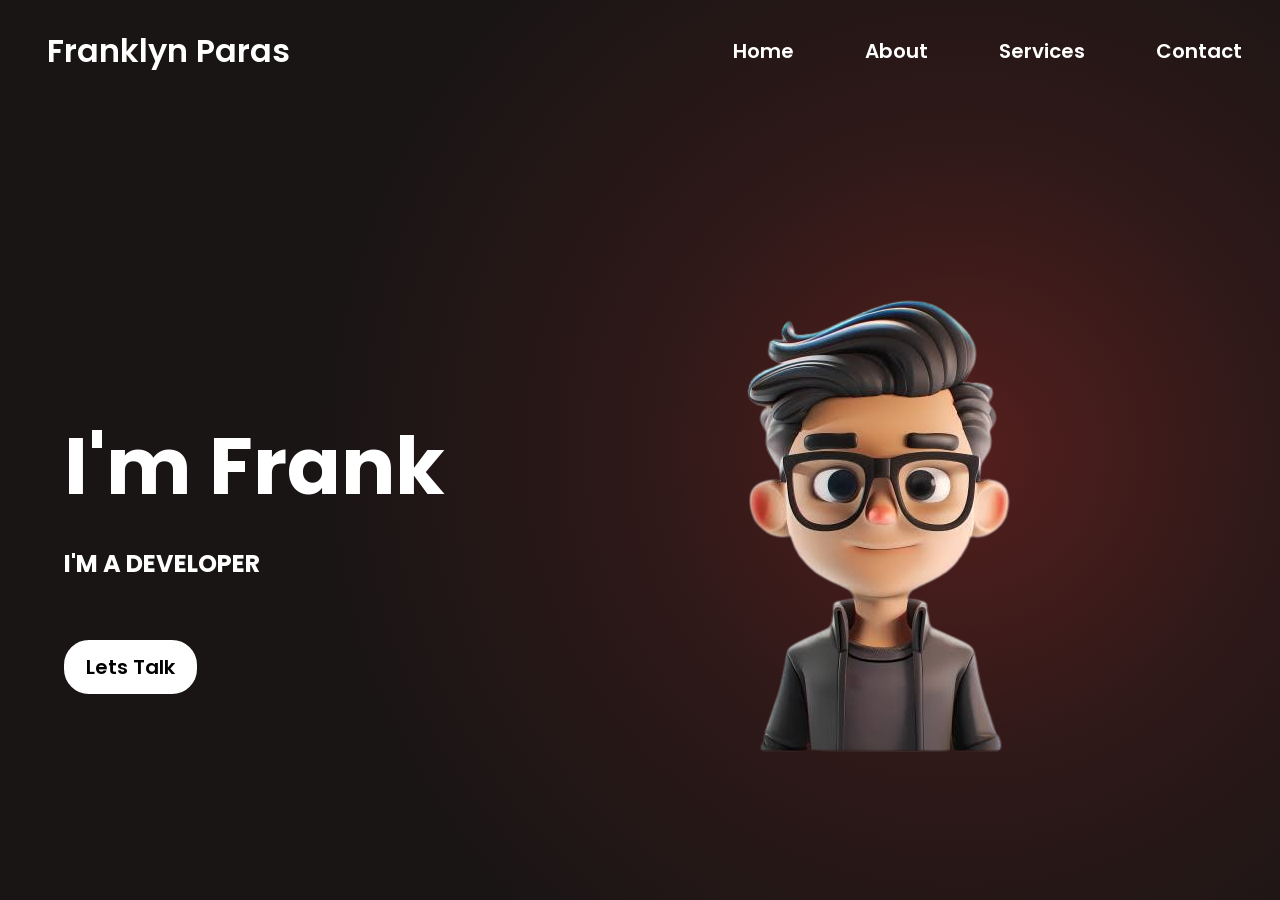
==== day-01-html/index.html @ bf3b4911 "first commit" ====
<!DOCTYPE html>
<html>
<head>

  <meta charset="UTF-8">
  <meta name="viewport" content="width=device-width, initial-scale=1">                    
  <title>Franklyn Paras</title>
  <link rel="stylesheet" href="style.css">
  <link rel="preconnect" href="https://fonts.googleapis.com">
  <link href="https://fonts.googleapis.com/css2?family=Poppins:wght@400;500;600&display=swap" rel="stylesheet">

</head>

<body>

  <nav>
    <ul>
      <li>Franklyn Paras</li>
      <li><a href="">Home</a></li>
      <li><a href="">About</a></li>
      <li><a href="">Services</a></li>
      <li><a href="">Contact</a></li>
    </ul>
  </nav>
  
  <main>
    <div class="frankdiv">
      <h1>I'm Frank</h1>
      <h2>I'M A DEVELOPER</h2>
      <a href="#" class="letstalk">Lets Talk</a>
    </div>

    <div class="frankimage">
      <img src="frankimg.png" alt="frankimg">
    </div>

  </main>
  
</body>

</html>
---- day-01-html/style.css ----
body {
  font-family: "Poppins", Arial, sans-serif;
  margin: 0;
  min-height: 100vh;
  display: flex;
  justify-content: center;
  align-items: center;
  background-color: rgb(26, 21, 21);
  background-image: radial-gradient(
  circle at 75% 50%,
  rgba(192, 50, 46, 0.35) 0%,
  rgba(192, 50, 46, 0.12) 30%,
  transparent 60%
);}


ul{
  display: flex;
  justify-content: space-between;
  align-items: center;
  height: 50px;
  margin-bottom: 80px;
  padding: 10px;
  padding-right: 3%;
  list-style: none;
  position: absolute;
  top: 0;
  left: 0;
  right: 0;
}

li:first-child{
  width: 50%;
  padding-left: 3%;
  font-size: xx-large;
}

li, a{
   font-size: 20px;
   font-weight: 600;
   color: white;
}

li a {
  text-decoration: none;
  transition: color 0.3s;
}

li a:hover {
  color: #c0322e;
}

main{
  color: white;
  display: flex;
  justify-content:space-between;
  width: 100%;
}

.frankdiv{
  padding-top: 200px;
  text-align: left;
  margin-left: 5%;
}

h1{
  font-size: 80px;
  margin: 0;
}

.letstalk{
  display: inline-block;
  margin-top: 40px;
  padding: 10px 20px;
  text-decoration: none;
  transition: color 0.3s;
  background-color: white;
  color: black;
  border-radius: 25px;
  border: 2px solid white;
}

.letstalk:hover {
  color: white;
  background-color: black;
}

.frankimage{
  position: relative;
  top: 80px;
  padding-right:20%;
  
}


@media (max-width: 768px) {
  h1 {
    font-size: 48px;
  }  
}
}
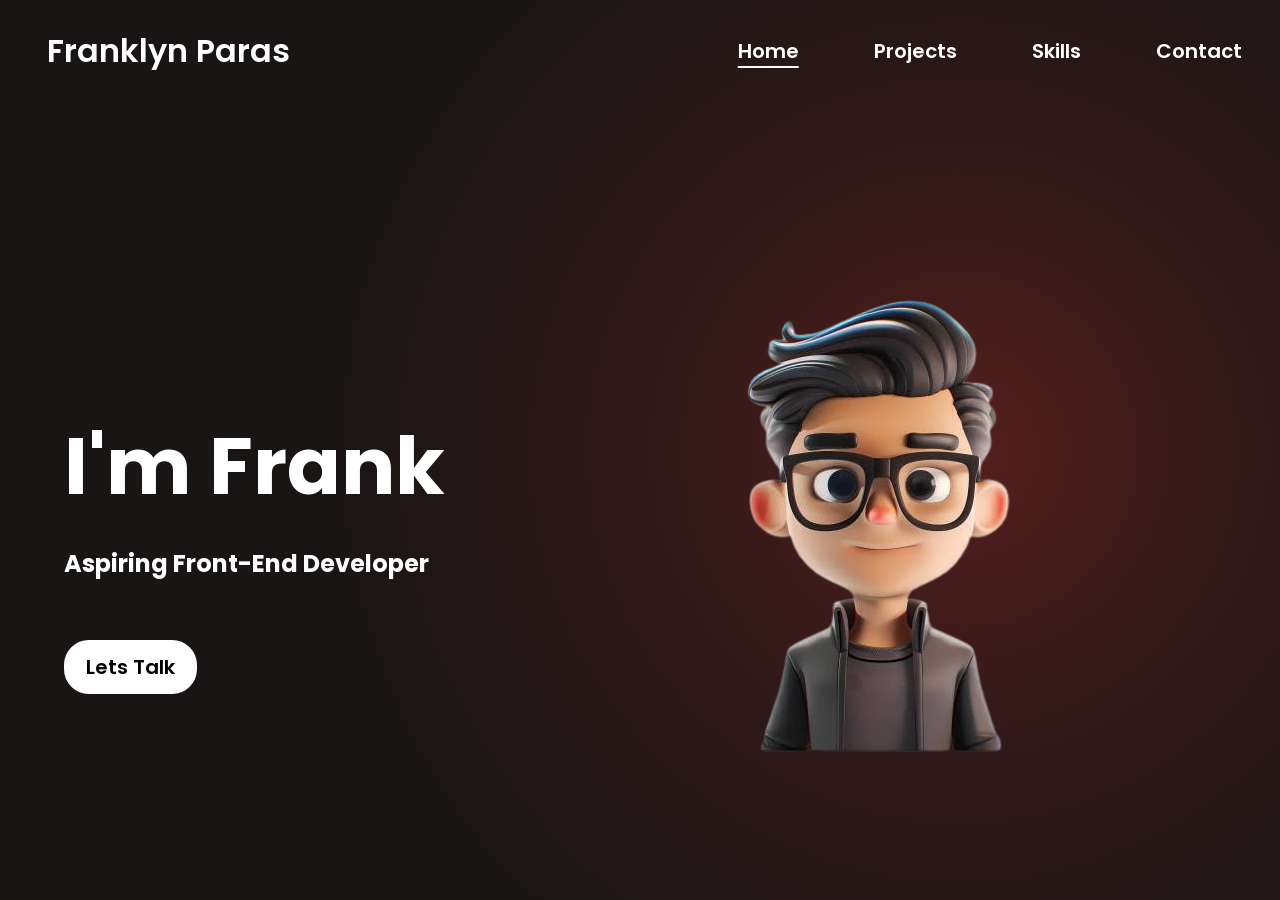
==== commit c9af0588: "Add skills and projects pages" ====
--- a/day-01-html/index.html
+++ b/day-01-html/index.html
@@ -15,10 +15,10 @@
 
   <nav>
     <ul>
-      <li>Franklyn Paras</li>
-      <li><a href="">Home</a></li>
-      <li><a href="">About</a></li>
-      <li><a href="">Services</a></li>
+         <li>Franklyn Paras</li>
+      <li><a class="active" href="index.html">Home</a></li>
+      <li><a href="projects.html">Projects</a></li>
+      <li><a href="skills.html">Skills</a></li>
       <li><a href="">Contact</a></li>
     </ul>
   </nav>
@@ -26,12 +26,12 @@
   <main>
     <div class="frankdiv">
       <h1>I'm Frank</h1>
-      <h2>I'M A DEVELOPER</h2>
+      <h2>Aspiring Front-End Developer</h2>
       <a href="#" class="letstalk">Lets Talk</a>
     </div>
 
     <div class="frankimage">
-      <img src="frankimg.png" alt="frankimg">
+      <img src="resources/frankimg.png" alt="frankimg">
     </div>
 
   </main>
--- a/day-01-html/style.css
+++ b/day-01-html/style.css
@@ -50,7 +50,14 @@
   color: #c0322e;
 }
 
+.active {
+  text-decoration: underline;
+  text-underline-offset: 8px;
+  text-decoration-thickness: 2px;
+}
+
 main{
+  
   color: white;
   display: flex;
   justify-content:space-between;
@@ -98,4 +105,89 @@
     font-size: 48px;
   }  
 }
+
+
+/* SKILLS PAGE */
+
+
+
+.skills{
+  display: flex;
+  flex-wrap: wrap;
+  justify-content: space-between;
 }
+.skills h1{
+  text-align: center;
+  width: 100%;
+  margin: 50px;
+}
+
+.skills p {
+  width: 100%;
+  text-align: center;
+  color: lightgray;
+  font-size: 20px;
+}
+
+.skills img {
+  border-radius: 10px;
+  max-width: 300px;
+  height: auto;
+  background-color: white;
+  margin: auto;
+  cursor: pointer;
+}
+
+.skills img:hover {
+  background-color: mistyrose;
+}
+
+/* PROJECTS PAGE */
+
+.projectsmain {
+  flex-wrap: wrap;
+  align-self: flex-start;
+  align-content: flex-start;
+  width: 100%;
+  margin-top: 120px;
+  padding: 0 3%;
+  box-sizing: border-box;
+}
+
+main .projectsh1 {
+  text-align: left;
+  width: 100%;
+  margin: 0% 0 30px;
+  font-size: 50px;
+}
+
+.projectsdiv{
+  width: 100%;
+  display: grid;
+  grid-template-columns: repeat(3, 1fr);
+  gap: 30px;
+  text-align: center;
+}
+
+.projects{
+  width: 100%;
+  border-radius: 20px;
+  cursor: pointer;
+  box-sizing: border-box;
+}
+
+.projblurr{
+  width: 100%;
+  border-radius: 20px;
+  cursor: pointer;
+  box-sizing: border-box;
+  filter: blur(8px);
+
+}
+
+.projects:hover{
+  border: 2px solid white;
+  transition: 0.3s;
+}
+
+
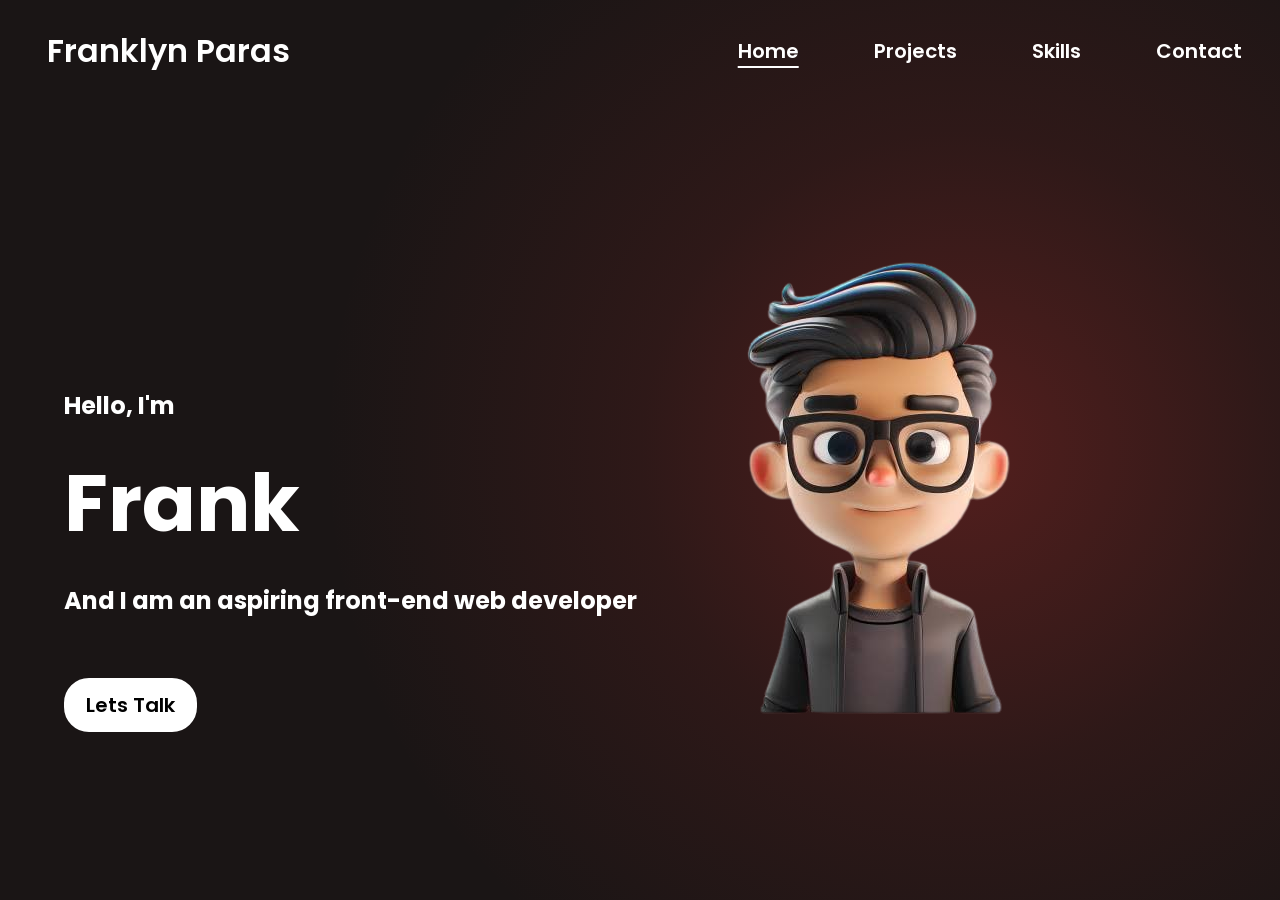
==== commit ac88af30: "edited projects page and added contact form" ====
--- a/day-01-html/index.html
+++ b/day-01-html/index.html
@@ -14,20 +14,21 @@
 <body>
 
   <nav>
-    <ul>
-         <li>Franklyn Paras</li>
-      <li><a class="active" href="index.html">Home</a></li>
-      <li><a href="projects.html">Projects</a></li>
-      <li><a href="skills.html">Skills</a></li>
-      <li><a href="">Contact</a></li>
-    </ul>
-  </nav>
+        <ul>
+        <li>Franklyn Paras</li>
+        <li><a class="active" href="index.html">Home</a></li>
+        <li><a href="projects.html">Projects</a></li>
+        <li><a href="skills.html">Skills</a></li>
+        <li><a href="contact.html">Contact</a></li>
+        </ul>
+     </nav>
   
   <main>
     <div class="frankdiv">
-      <h1>I'm Frank</h1>
-      <h2>Aspiring Front-End Developer</h2>
-      <a href="#" class="letstalk">Lets Talk</a>
+      <h2>Hello, I'm</h2>
+      <h1>Frank</h1>
+      <h2>And I am an aspiring front-end web developer</h2>
+      <a href="contact.html" class="letstalk">Lets Talk</a>
     </div>
 
     <div class="frankimage">
--- a/day-01-html/style.css
+++ b/day-01-html/style.css
@@ -150,39 +150,47 @@
   align-content: flex-start;
   width: 100%;
   margin-top: 120px;
-  padding: 0 3%;
+  padding: 80px;
   box-sizing: border-box;
 }
 
 main .projectsh1 {
   text-align: left;
   width: 100%;
-  margin: 0% 0 30px;
+  margin: 50px 30px;
   font-size: 50px;
 }
 
 .projectsdiv{
-  width: 100%;
-  display: grid;
-  grid-template-columns: repeat(3, 1fr);
+  display: flex;
   gap: 30px;
+  padding: 50px 200px;
+
+}
+
+.projectsdiv a {
+  display: inline-block;
   text-align: center;
 }
 
+
 .projects{
-  width: 100%;
+  display: block;
+  width: 300px;
   border-radius: 20px;
   cursor: pointer;
   box-sizing: border-box;
+    margin: 50px;
 }
 
 .projblurr{
-  width: 100%;
+   width: 300px;
   border-radius: 20px;
   cursor: pointer;
   box-sizing: border-box;
   filter: blur(8px);
-
+  display: block;
+    margin: 50px;
 }
 
 .projects:hover{
@@ -191,3 +199,49 @@
 }
 
 
+/* contact page */
+
+.contactdiv{
+  box-sizing: border-box;
+  display:flex;
+  width: 100%;
+  justify-content:center;
+  padding: 0 20%;
+  color: white;
+  padding: 10%;
+}
+
+.contactdiv div{
+  margin: 0px 100px;
+}
+
+.contactmsg{
+  width: 500px;
+}
+.contactmsg input{
+  display: block;
+  margin: 20px 0px;
+  width: 100%;
+  height: 50px;
+  border: 2px solid black;
+  border-radius: 10px;
+  padding: 5px;
+}
+
+.contactmessage{
+ display: block;
+  margin: 20px 0px;
+  width: 100%;
+  height: 50px;
+  border: 2px solid black;
+  border-radius: 10px;
+  padding: 5px;
+}
+
+.contactdetails{
+  width: 500px;
+}
+
+.contactdetails h3{
+  font-size: 30px;
+}
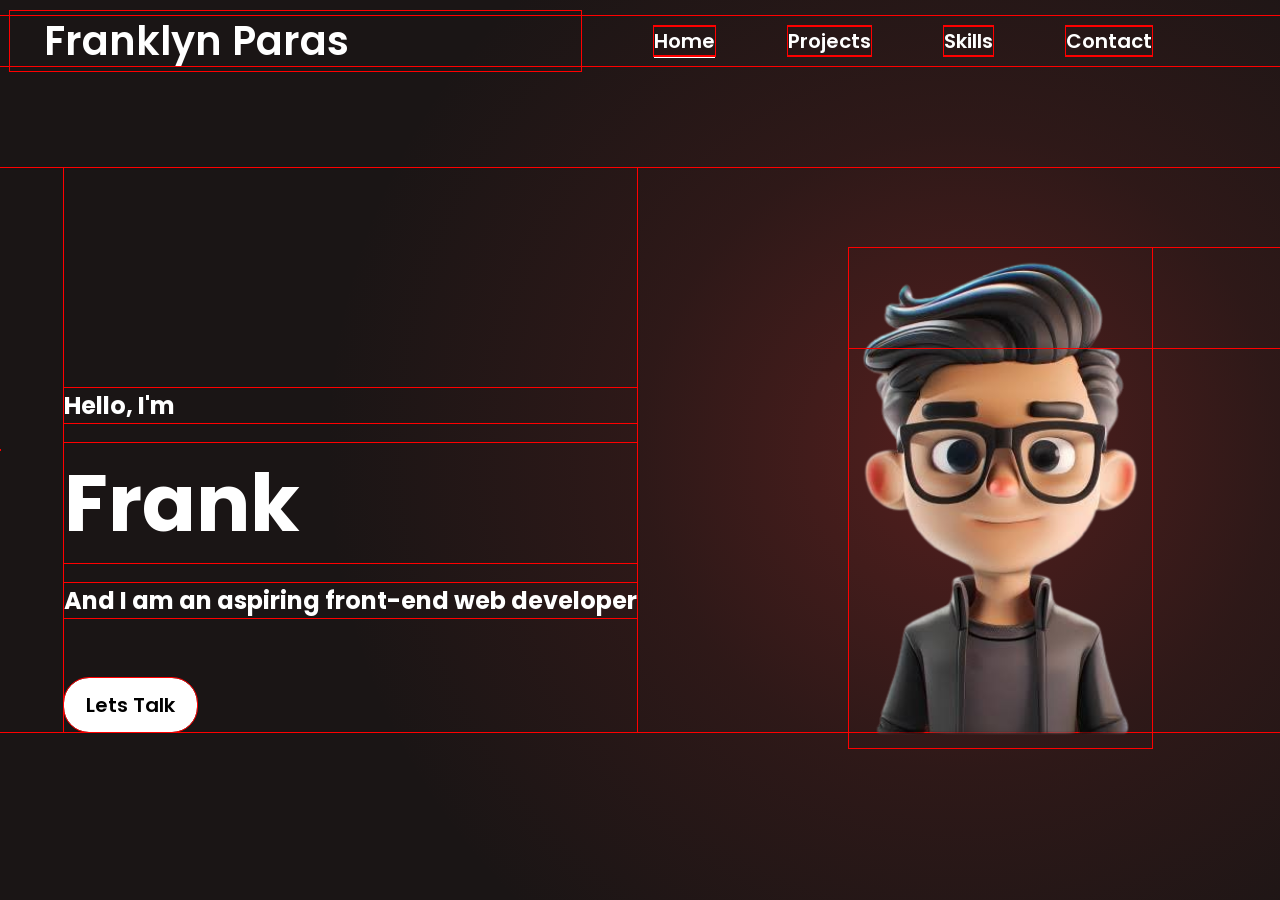
==== commit dc84635d: "add media queries" ====
--- a/day-01-html/index.html
+++ b/day-01-html/index.html
@@ -13,15 +13,16 @@
 
 <body>
 
-  <nav>
-        <ul>
-        <li>Franklyn Paras</li>
-        <li><a class="active" href="index.html">Home</a></li>
-        <li><a href="projects.html">Projects</a></li>
-        <li><a href="skills.html">Skills</a></li>
-        <li><a href="contact.html">Contact</a></li>
-        </ul>
-     </nav>
+  <nav>      
+      <ul>            
+      <li>Franklyn Paras</li>
+      <li><a class="active" href="index.html">Home</a></li>
+      <li><a href="projects.html">Projects</a></li>
+      <li><a href="skills.html">Skills</a></li>
+      <li><a href="contact.html">Contact</a></li>
+      </ul>
+
+   </nav>
   
   <main>
     <div class="frankdiv">
--- a/day-01-html/style.css
+++ b/day-01-html/style.css
@@ -1,3 +1,13 @@
+* {
+  box-sizing: border-box;
+}
+
+* {
+  outline: 1px solid red;
+}
+
+
+
 body {
   font-family: "Poppins", Arial, sans-serif;
   margin: 0;
@@ -13,6 +23,9 @@
   transparent 60%
 );}
 
+nav{
+
+}
 
 ul{
   display: flex;
@@ -21,7 +34,7 @@
   height: 50px;
   margin-bottom: 80px;
   padding: 10px;
-  padding-right: 3%;
+  padding-right: 10%;
   list-style: none;
   position: absolute;
   top: 0;
@@ -32,10 +45,10 @@
 li:first-child{
   width: 50%;
   padding-left: 3%;
-  font-size: xx-large;
-}
-
-li, a{
+  font-size: 40px;
+}
+
+nav li, a{
    font-size: 20px;
    font-weight: 600;
    color: white;
@@ -95,8 +108,13 @@
 .frankimage{
   position: relative;
   top: 80px;
-  padding-right:20%;
-  
+  padding-right: 10%;
+  height: 100px;
+
+}
+
+.frankimage img{
+  height: 500px;
 }
 
 
@@ -113,13 +131,14 @@
 
 .skills{
   display: flex;
-  flex-wrap: wrap;
-  justify-content: space-between;
-}
+  height: fit-content;
+ flex-direction: column; 
+}
+
 .skills h1{
   text-align: center;
   width: 100%;
-  margin: 50px;
+  margin-top: 150px;
 }
 
 .skills p {
@@ -127,6 +146,13 @@
   text-align: center;
   color: lightgray;
   font-size: 20px;
+}
+
+.skill-icons{
+  width: 100%;
+  display: flex;
+  justify-content:space-around;
+  flex-wrap: wrap;
 }
 
 .skills img {
@@ -134,7 +160,7 @@
   max-width: 300px;
   height: auto;
   background-color: white;
-  margin: auto;
+  margin: 30px;
   cursor: pointer;
 }
 
@@ -145,6 +171,7 @@
 /* PROJECTS PAGE */
 
 .projectsmain {
+  display: flex;
   flex-wrap: wrap;
   align-self: flex-start;
   align-content: flex-start;
@@ -162,10 +189,11 @@
 }
 
 .projectsdiv{
-  display: flex;
+  display: grid;
+  grid-template-columns: repeat(auto-fit, minmax(250px, 1fr));
   gap: 30px;
-  padding: 50px 200px;
-
+  padding: 50px 5%;
+  
 }
 
 .projectsdiv a {
@@ -174,30 +202,26 @@
 }
 
 
-.projects{
+
+.projects,
+.projblurr {
   display: block;
-  width: 300px;
+  width: 100%;
+  height: auto;
   border-radius: 20px;
+  border: 2px solid transparent;
+  box-sizing: border-box;
   cursor: pointer;
-  box-sizing: border-box;
-    margin: 50px;
-}
-
-.projblurr{
-   width: 300px;
-  border-radius: 20px;
-  cursor: pointer;
-  box-sizing: border-box;
+  transition: border-color 0.3s;
+}
+
+.projblurr {
   filter: blur(8px);
-  display: block;
-    margin: 50px;
-}
-
-.projects:hover{
-  border: 2px solid white;
-  transition: 0.3s;
-}
-
+}
+
+.projects:hover {
+  border-color: white;
+}
 
 /* contact page */
 
@@ -205,18 +229,16 @@
   box-sizing: border-box;
   display:flex;
   width: 100%;
-  justify-content:center;
+  justify-content:space-around;
   padding: 0 20%;
   color: white;
   padding: 10%;
 }
 
-.contactdiv div{
-  margin: 0px 100px;
-}
+
 
 .contactmsg{
-  width: 500px;
+  width: 50%px;
 }
 .contactmsg input{
   display: block;
@@ -229,9 +251,9 @@
 }
 
 .contactmessage{
- display: block;
+  display: block;
   margin: 20px 0px;
-  width: 100%;
+  width: 50%;
   height: 50px;
   border: 2px solid black;
   border-radius: 10px;
@@ -239,9 +261,110 @@
 }
 
 .contactdetails{
-  width: 500px;
+  width: 50%;
 }
 
 .contactdetails h3{
   font-size: 30px;
 }
+
+
+/* media queries */
+
+@media (max-width: 1000px) {
+  nav li a{
+    font-size: 15px;
+  }
+
+  nav li:first-child{
+  width: 50%;
+  padding-left: 3%;
+  font-size: 30px;
+  }
+
+  h1{
+  font-size: 65px;
+  margin: 0;
+  }
+
+  main h2{
+    font-size: 20px;
+  }
+
+  .frankimage img{
+  height: 400px;
+  }
+
+  /* projects page */
+
+  main .projectsh1 {
+    font-size: 40px;
+  }
+
+  .projects{
+  width: 200px;
+  }
+
+  .projblurr{
+  width: 200px;
+  }
+
+
+}
+
+
+@media (max-width: 700px) {
+  nav li a{
+    font-size: 12px;
+  }
+
+  nav li:first-child{
+  width: 50%;
+  padding-left: 3%;
+  font-size: 22px;
+  }
+
+  h1{
+  font-size: 55px;
+  margin: 0;
+  }
+
+  main h2{
+    font-size: 15px;
+  }
+
+  .frankimage img{
+  height: 300px;
+  }
+
+  /* projects page */
+  main .projectsh1 {
+    font-size: 30px;
+  }
+
+}
+
+@media (max-width: 500px) {
+  nav li:first-child{
+  width: 50%;
+  padding-left: 3%;
+  font-size: 20px;
+  }
+
+  .frankimage img{
+  height: 250px;
+  }
+
+  /* projects page */
+  main .projectsh1 {
+    font-size: 20px;
+  }
+
+  /* skills page */
+
+  .skills img {
+
+  max-width: 200px;
+  
+}
+}
